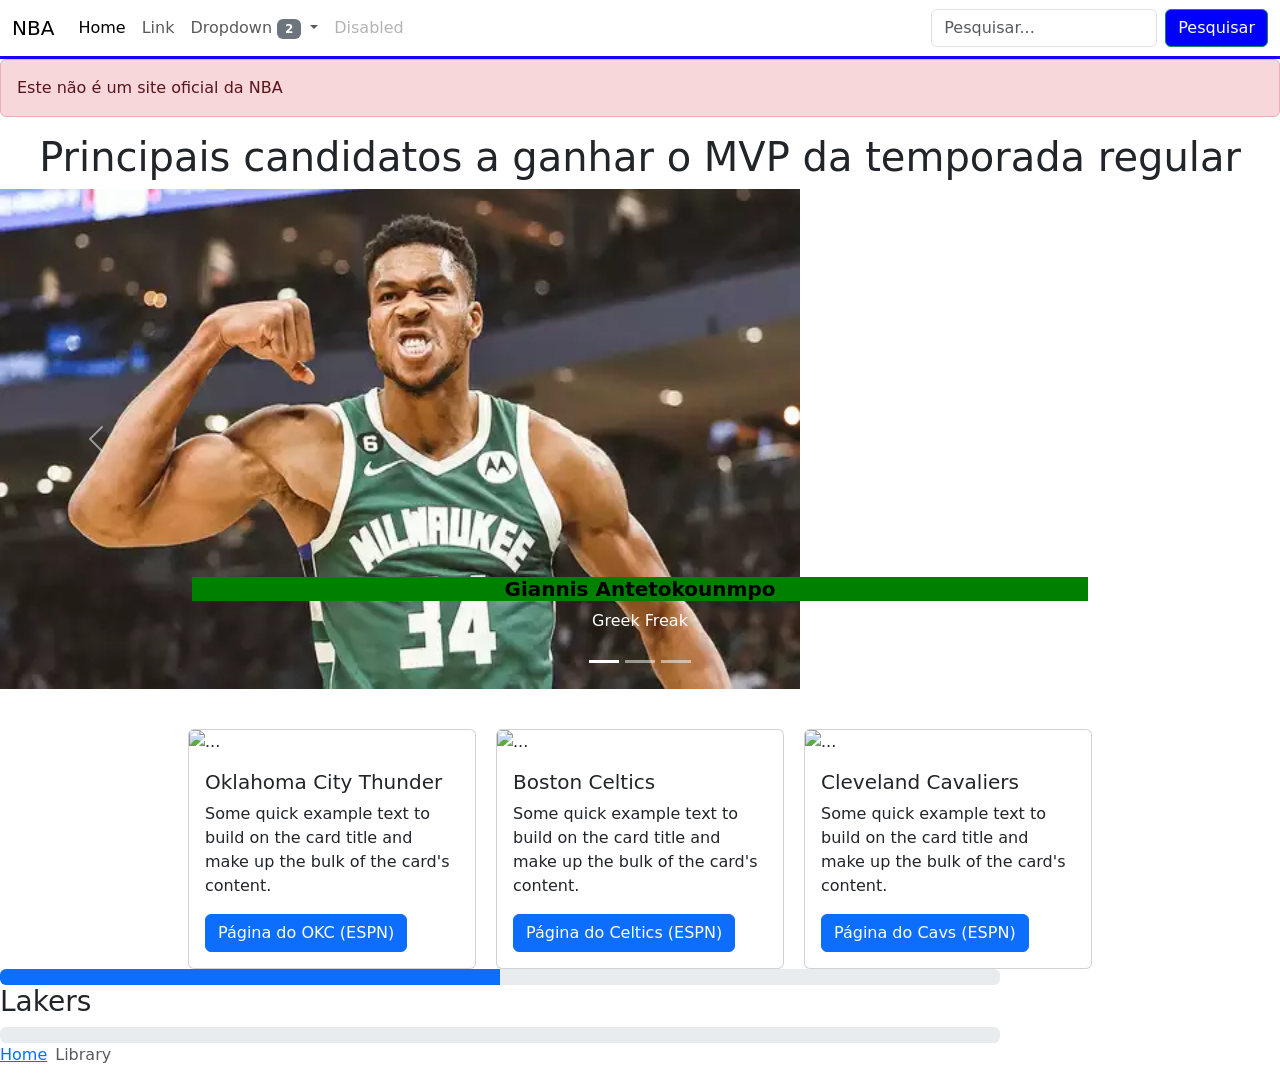
==== index.html @ 47432ae7 "criando arquivos principais e os fazendo a atividade" ====
<!doctype html>
<html lang="en">
  <head>
    <meta charset="utf-8">
    <meta name="viewport" content="width=device-width, initial-scale=1">
    <title>Atividade de Bootstrap e Tailwind</title>
    <link rel="stylesheet" href="css/reset.css">
    <link href="https://cdn.jsdelivr.net/npm/bootstrap@5.3.5/dist/css/bootstrap.min.css" rel="stylesheet" integrity="sha384-SgOJa3DmI69IUzQ2PVdRZhwQ+dy64/BUtbMJw1MZ8t5HZApcHrRKUc4W0kG879m7" crossorigin="anonymous">
    <link rel="stylesheet" href="css/style.css">
</head>
  <body>
    <nav class="navbar navbar-expand-lg bg-body-tertiary navbar-cor">
        <div class="container-fluid container-navbar">
          <a class="navbar-brand" href="#">NBA</a>
          <button class="navbar-toggler" type="button" data-bs-toggle="collapse" data-bs-target="#navbarSupportedContent" aria-controls="navbarSupportedContent" aria-expanded="false" aria-label="Toggle navigation">
            <span class="navbar-toggler-icon"></span>
          </button>
          <div class="collapse navbar-collapse" id="navbarSupportedContent">
            <ul class="navbar-nav me-auto mb-2 mb-lg-0">
              <li class="nav-item">
                <a class="nav-link active" aria-current="page" href="#">Home</a>
              </li>
              <li class="nav-item">
                <a class="nav-link" href="#">Link</a>
              </li>
              <li class="nav-item dropdown">
                <a class="nav-link dropdown-toggle" href="#" role="button" data-bs-toggle="dropdown" aria-expanded="false">
                  Dropdown <span class="badge text-bg-secondary">2</span>
                </a>
                <ul class="dropdown-menu">
                  <li><a class="dropdown-item" href="#">Action</a></li>
                  <li><a class="dropdown-item" href="#">Another action</a></li>
                  <li><hr class="dropdown-divider"></li>
                  <li><a class="dropdown-item" href="#">Something else here</a></li>
                </ul>
              </li>
              <li class="nav-item">
                <a class="nav-link disabled" aria-disabled="true">Disabled</a>
              </li>
            </ul>
            <form class="d-flex" role="search">
              <input class="form-control me-2" type="search" placeholder="Pesquisar..." aria-label="Search">
              <button class="btn btn-outline-success button-navbar-cor" type="submit">Pesquisar</button>
            </form>
          </div>
        </div>
    </nav>

    <div class="alert alert-danger" role="alert">
        Este não é um site oficial da NBA
    </div>

      <h1 class="h1-mvp">Principais candidatos a ganhar o MVP da temporada regular</h1>

      <div id="carouselExampleCaptions" class="carousel slide tamanho-carrossel">
        <div class="carousel-indicators">
          <button type="button" data-bs-target="#carouselExampleCaptions" data-bs-slide-to="0" class="active" aria-current="true" aria-label="Slide 1"></button>
          <button type="button" data-bs-target="#carouselExampleCaptions" data-bs-slide-to="1" aria-label="Slide 2"></button>
          <button type="button" data-bs-target="#carouselExampleCaptions" data-bs-slide-to="2" aria-label="Slide 3"></button>
        </div>
        <div class="carousel-inner">
          <div class="carousel-item active carrossel-img">
            <img src="imgs/giannis.webp" class="d-block w-100 tamanho-img-carrossel" alt="...">
            <div class="carousel-caption d-none d-md-block">
              <h5 class="h5-carrossel">Giannis Antetokounmpo</h5>
              <p>Greek Freak</p>
            </div>
          </div>
          <div class="carousel-item carrossel-img">
            <img src="imgs/jokic.webp" class="d-block w-100 tamanho-img-carrossel" alt="...">
            <div class="carousel-caption d-none d-md-block">
              <h5>Nikola Jokic</h5>
              <p>Some representative placeholder content for the second slide.</p>
            </div>
          </div>
          <div class="carousel-item carrossel-img">
            <img src="imgs/shai.webp" class="d-block w-100 tamanho-img-carrossel" alt="...">
            <div class="carousel-caption d-none d-md-block">
              <h5>Shai Gilgeous-Alexander</h5>
              <p>Some representative placeholder content for the third slide.</p>
            </div>
          </div>
        </div>
        <button class="carousel-control-prev" type="button" data-bs-target="#carouselExampleCaptions" data-bs-slide="prev">
          <span class="carousel-control-prev-icon" aria-hidden="true"></span>
          <span class="visually-hidden">Previous</span>
        </button>
        <button class="carousel-control-next" type="button" data-bs-target="#carouselExampleCaptions" data-bs-slide="next">
          <span class="carousel-control-next-icon" aria-hidden="true"></span>
          <span class="visually-hidden">Next</span>
        </button>
      </div>

      <div class="cards-times">
        <div class="card" style="width: 18rem;">
            <img src="..." class="card-img-top" alt="...">
            <div class="card-body">
              <h5 class="card-title">Oklahoma City Thunder</h5>
              <p class="card-text">Some quick example text to build on the card title and make up the bulk of the card's content.</p>
              <a href="#" class="btn btn-primary">Página do OKC (ESPN)</a>
            </div>
          </div>
          <div class="card" style="width: 18rem;">
            <img src="..." class="card-img-top" alt="...">
            <div class="card-body">
              <h5 class="card-title">Boston Celtics</h5>
              <p class="card-text">Some quick example text to build on the card title and make up the bulk of the card's content.</p>
              <a href="#" class="btn btn-primary">Página do Celtics (ESPN)</a>
            </div>
          </div>
          <div class="card" style="width: 18rem;">
            <img src="..." class="card-img-top" alt="...">
            <div class="card-body">
              <h5 class="card-title">Cleveland Cavaliers</h5>
              <p class="card-text">Some quick example text to build on the card title and make up the bulk of the card's content.</p>
              <a href="#" class="btn btn-primary">Página do Cavs (ESPN)</a>
            </div>
          </div>
      </div>

      <div class="barra-progresso">
        <div class="progress" role="progressbar" aria-label="Basic example" aria-valuenow="0" aria-valuemin="0" aria-valuemax="100">
            <div class="progress-bar" style="width: 50%"></div>
        </div>
        <h3 class="p-barra">Lakers</h3>
        <div class="progress" role="progressbar" aria-label="Basic example" aria-valuenow="0" aria-valuemin="0" aria-valuemax="100">
            <div class="progress-bar" style="width: 0%"></div>
        </div>
      </div>

      <nav style="--bs-breadcrumb-divider: '';" aria-label="breadcrumb">
        <ol class="breadcrumb">
          <li class="breadcrumb-item"><a href="#">Home</a></li>
          <li class="breadcrumb-item active" aria-current="page">Library</li>
        </ol>
      </nav>


    <script src="https://cdn.jsdelivr.net/npm/bootstrap@5.3.5/dist/js/bootstrap.bundle.min.js" integrity="sha384-k6d4wzSIapyDyv1kpU366/PK5hCdSbCRGRCMv+eplOQJWyd1fbcAu9OCUj5zNLiq" crossorigin="anonymous"></script>
  </body>
</html>
---- css/style.css ----
.body {
    background-color: rgb(233, 233, 233) !important;
}
.navbar-cor {
    background-color: white !important;
    border-bottom: solid rgb(30, 0, 255) 3px;
}

.button-navbar-cor {
    background-color: blue;
    color: white;
}

.tamanho-carrossel {
    justify-self: center;
}

.tamanho-img-carrossel {
    height: 500px;
    width: 800px !important;
}

.h5-carrossel {
    color: black;
    font-weight: bold;
    background-color: green;    
}

.h1-mvp {
    text-align: center;
}

.cards-times {
    display: flex;
    gap: 20px;
    justify-content: center;
    padding-top: 40px;
}

.barra-progresso {
    width: 1000px;
    justify-self: center;
}
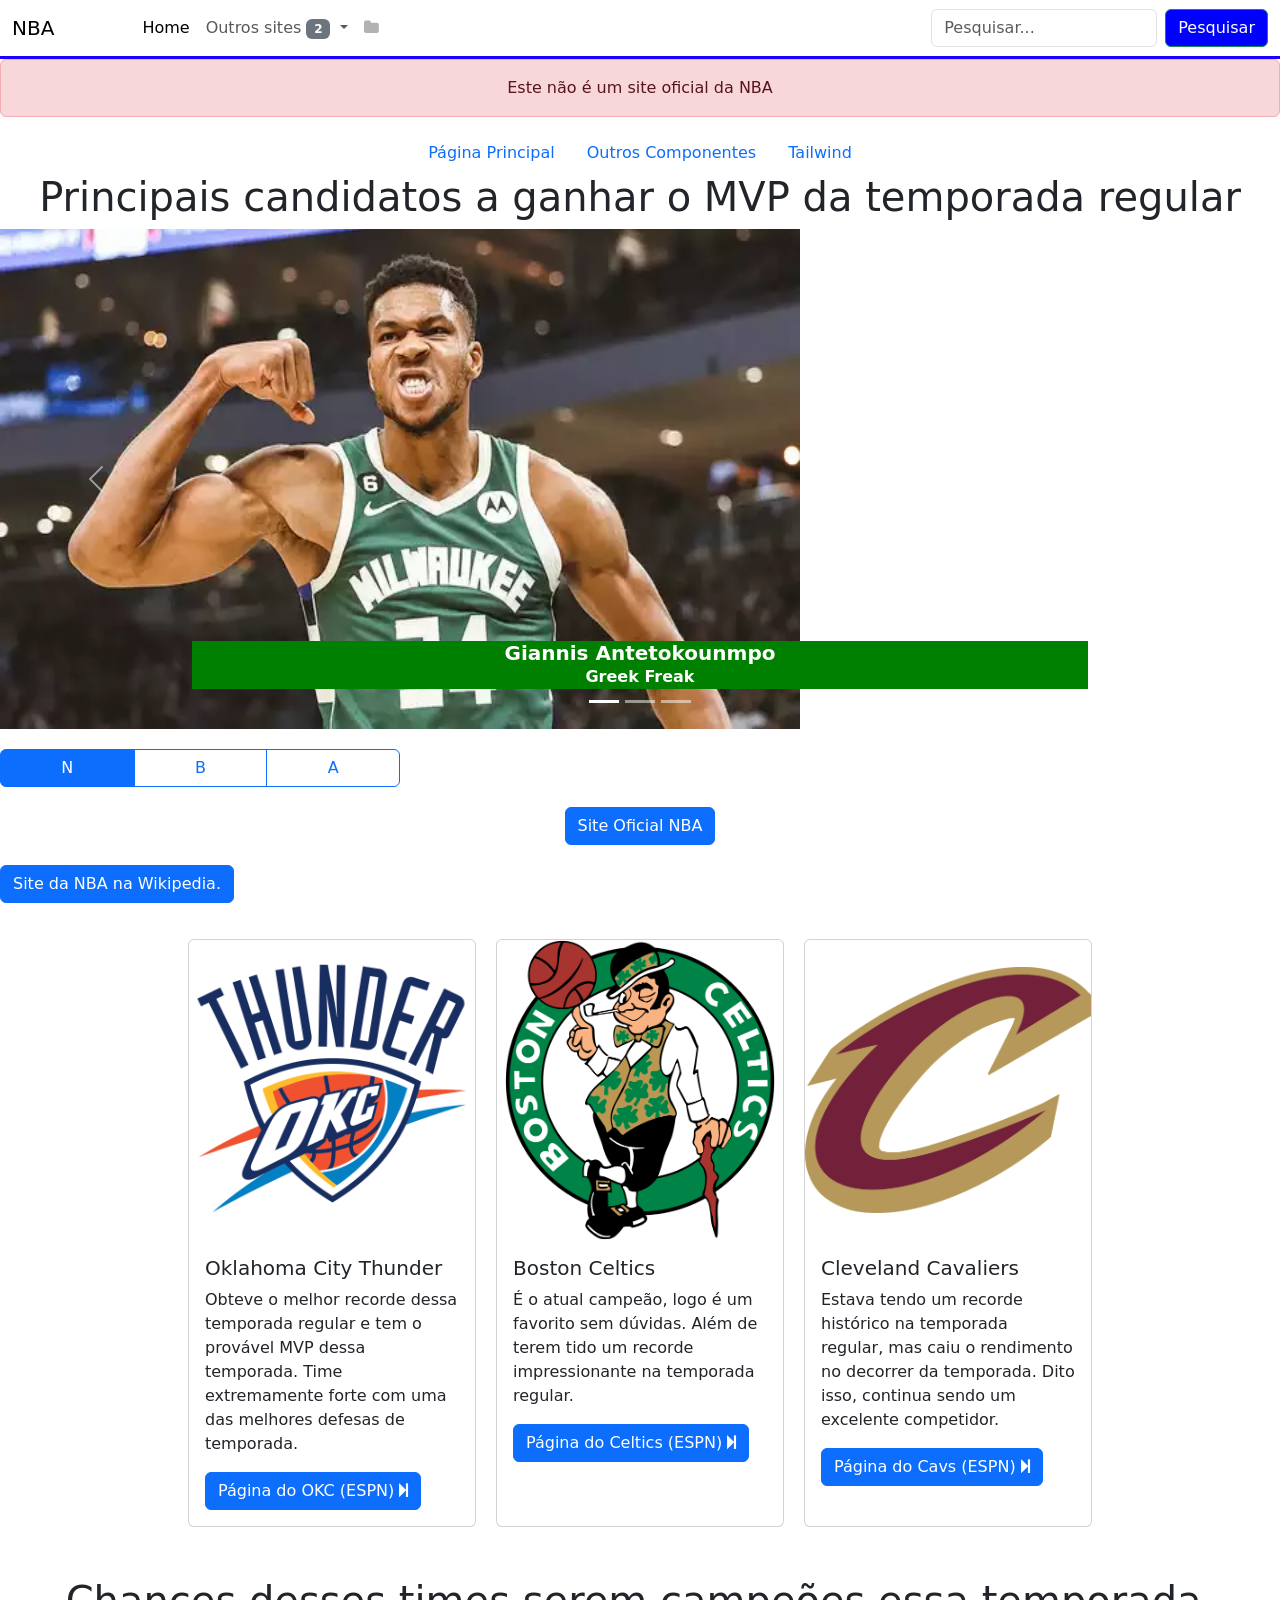
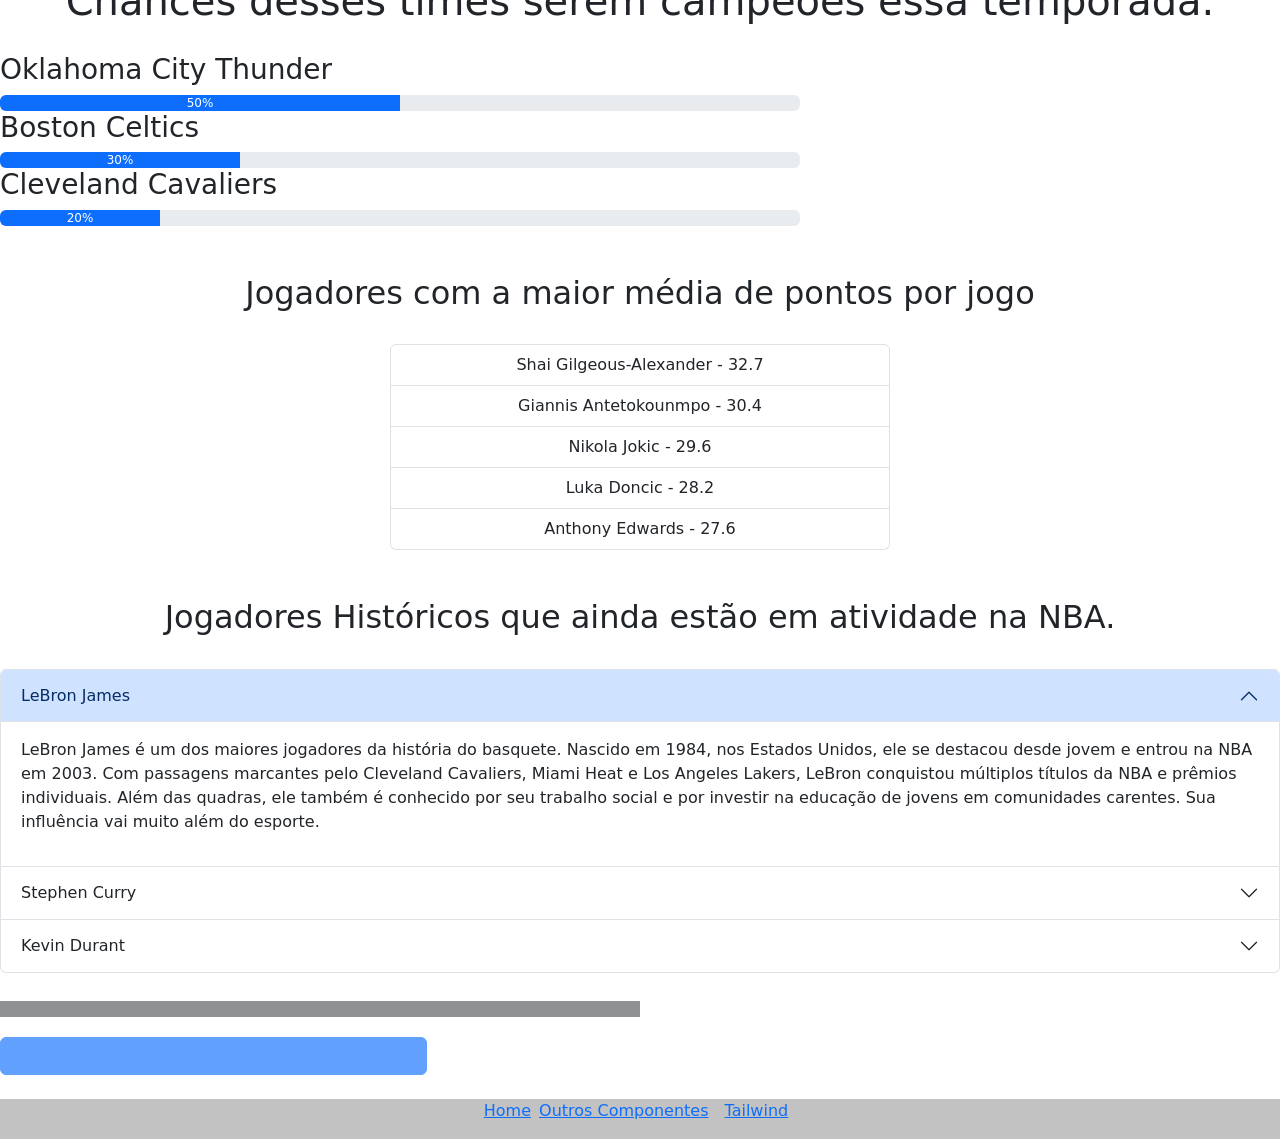
==== commit 25c9ba3a: "Atividade Finalizada" ====
--- a/index.html
+++ b/index.html
@@ -6,12 +6,18 @@
     <title>Atividade de Bootstrap e Tailwind</title>
     <link rel="stylesheet" href="css/reset.css">
     <link href="https://cdn.jsdelivr.net/npm/bootstrap@5.3.5/dist/css/bootstrap.min.css" rel="stylesheet" integrity="sha384-SgOJa3DmI69IUzQ2PVdRZhwQ+dy64/BUtbMJw1MZ8t5HZApcHrRKUc4W0kG879m7" crossorigin="anonymous">
+    <link href="https://cdn.jsdelivr.net/npm/font-awesome@4.7.0/css/font-awesome.min.css" rel="stylesheet">
     <link rel="stylesheet" href="css/style.css">
 </head>
   <body>
     <nav class="navbar navbar-expand-lg bg-body-tertiary navbar-cor">
         <div class="container-fluid container-navbar">
-          <a class="navbar-brand" href="#">NBA</a>
+          <a class="navbar-brand" href="#">NBA</a> <div class="spinner-grow text-primary" role="status">
+            <span class="visually-hidden">Loading...</span>
+          </div>
+          <div class="spinner-grow text-danger" role="status">
+            <span class="visually-hidden">Loading...</span>
+          </div>
           <button class="navbar-toggler" type="button" data-bs-toggle="collapse" data-bs-target="#navbarSupportedContent" aria-controls="navbarSupportedContent" aria-expanded="false" aria-label="Toggle navigation">
             <span class="navbar-toggler-icon"></span>
           </button>
@@ -20,22 +26,17 @@
               <li class="nav-item">
                 <a class="nav-link active" aria-current="page" href="#">Home</a>
               </li>
-              <li class="nav-item">
-                <a class="nav-link" href="#">Link</a>
-              </li>
               <li class="nav-item dropdown">
                 <a class="nav-link dropdown-toggle" href="#" role="button" data-bs-toggle="dropdown" aria-expanded="false">
-                  Dropdown <span class="badge text-bg-secondary">2</span>
+                  Outros sites <span class="badge text-bg-secondary">2</span>
                 </a>
                 <ul class="dropdown-menu">
-                  <li><a class="dropdown-item" href="#">Action</a></li>
-                  <li><a class="dropdown-item" href="#">Another action</a></li>
-                  <li><hr class="dropdown-divider"></li>
-                  <li><a class="dropdown-item" href="#">Something else here</a></li>
+                  <li><a class="dropdown-item" href="outros-componentes.html">Outros Componentes</a></li>
+                  <li><a class="dropdown-item" href="tailwind.html">Tailwind</a></li>
                 </ul>
               </li>
               <li class="nav-item">
-                <a class="nav-link disabled" aria-disabled="true">Disabled</a>
+                <a class="nav-link disabled" aria-disabled="true"><i class="fa fa-folder" aria-hidden="true"></i></a>
               </li>
             </ul>
             <form class="d-flex" role="search">
@@ -46,9 +47,21 @@
         </div>
     </nav>
 
-    <div class="alert alert-danger" role="alert">
+    <div class="alert alert-danger h1-mvp" role="alert">
         Este não é um site oficial da NBA
     </div>
+
+    <ul class="nav justify-content-center">
+      <li class="nav-item">
+        <a class="nav-link active" aria-current="page" href="index.html">Página Principal</a>
+      </li>
+      <li class="nav-item">
+        <a class="nav-link" href="outros-componentes.html">Outros Componentes</a>
+      </li>
+      <li class="nav-item">
+        <a class="nav-link" href="tailwind.html">Tailwind</a>
+      </li>
+    </ul>
 
       <h1 class="h1-mvp">Principais candidatos a ganhar o MVP da temporada regular</h1>
 
@@ -62,22 +75,22 @@
           <div class="carousel-item active carrossel-img">
             <img src="imgs/giannis.webp" class="d-block w-100 tamanho-img-carrossel" alt="...">
             <div class="carousel-caption d-none d-md-block">
-              <h5 class="h5-carrossel">Giannis Antetokounmpo</h5>
-              <p>Greek Freak</p>
+              <h5 class="h5-carrossel-giannis">Giannis Antetokounmpo</h5>
+              <p class="h5-carrossel-giannis">Greek Freak</p>
             </div>
           </div>
           <div class="carousel-item carrossel-img">
             <img src="imgs/jokic.webp" class="d-block w-100 tamanho-img-carrossel" alt="...">
             <div class="carousel-caption d-none d-md-block">
-              <h5>Nikola Jokic</h5>
-              <p>Some representative placeholder content for the second slide.</p>
+              <h5 class="h5-carrossel-jokic">Nikola Jokic</h5>
+              <p class="h5-carrossel-jokic">The Joker</p>
             </div>
           </div>
           <div class="carousel-item carrossel-img">
             <img src="imgs/shai.webp" class="d-block w-100 tamanho-img-carrossel" alt="...">
             <div class="carousel-caption d-none d-md-block">
-              <h5>Shai Gilgeous-Alexander</h5>
-              <p>Some representative placeholder content for the third slide.</p>
+              <h5 class="h5-carrossel-sga">Shai Gilgeous-Alexander</h5>
+              <p class="h5-carrossel-sga">SGA</p>
             </div>
           </div>
         </div>
@@ -91,51 +104,174 @@
         </button>
       </div>
 
+      <div class="btn-group div-btn-grupo-nba" role="group" aria-label="Basic radio toggle button group">
+        <input type="radio" class="btn-check" name="btnradio" id="btnradio1" autocomplete="off" checked>
+        <label class="btn btn-outline-primary" for="btnradio1">N</label>
+      
+        <input type="radio" class="btn-check" name="btnradio" id="btnradio2" autocomplete="off">
+        <label class="btn btn-outline-primary" for="btnradio2">B</label>
+      
+        <input type="radio" class="btn-check" name="btnradio" id="btnradio3" autocomplete="off">
+        <label class="btn btn-outline-primary" for="btnradio3">A</label>
+      </div>
+
+      <div class="btn-NBA-div">
+        <button type="button" class="btn btn-primary btn-NBA" data-bs-toggle="modal" data-bs-target="#exampleModal">
+          Site Oficial NBA        
+        </button>
+
+      </div>
+      
+      <!-- Modal -->
+      <div class="modal fade" id="exampleModal" tabindex="-1" aria-labelledby="exampleModalLabel" aria-hidden="true">
+        <div class="modal-dialog">
+          <div class="modal-content">
+            <div class="modal-header">
+              <h1 class="modal-title fs-5" id="exampleModalLabel">NBA</h1>
+              <button type="button" class="btn-close" data-bs-dismiss="modal" aria-label="Close"></button>
+            </div>
+            <div class="modal-body">
+              Site Oficial da NBA!
+            </div>
+            <div class="modal-footer">
+              <button type="button" class="btn btn-secondary" data-bs-dismiss="modal">Fechar</button>
+              <button type="button" class="btn btn-primary btn-link-site"><a href="https://www.nba.com/" class="link-NBA">Ir para o site do NBA</a></button>
+            </div>
+          </div>
+        </div>
+      </div>
+
+      <div class="collapse-site-nba">
+        <p>
+          <button class="btn btn-primary" type="button" data-bs-toggle="collapse" data-bs-target="#collapseWidthExample" aria-expanded="false" aria-controls="collapseWidthExample">
+            Site da NBA na Wikipedia.
+          </button>
+        </p>
+        
+          <div class="collapse collapse-horizontal" id="collapseWidthExample">
+            <div class="card card-body" style="width: 300px;">
+              <p class="texto-collapse">Site da Wikipedia sobre a NBA.</p> <button type="button" class="btn btn-primary btn-link-site"><a href="https://pt.wikipedia.org/wiki/National_Basketball_Association" class="link-NBA">Ir para o site</a></button>
+            </div>
+          </div>  
+      </div>
+
       <div class="cards-times">
         <div class="card" style="width: 18rem;">
-            <img src="..." class="card-img-top" alt="...">
+            <img src="imgs/Oklahoma_City_Thunder.svg.png" class="card-img-top img-card" alt="...">
             <div class="card-body">
               <h5 class="card-title">Oklahoma City Thunder</h5>
-              <p class="card-text">Some quick example text to build on the card title and make up the bulk of the card's content.</p>
-              <a href="#" class="btn btn-primary">Página do OKC (ESPN)</a>
+              <p class="card-text">Obteve o melhor recorde dessa temporada regular e tem o provável MVP dessa temporada. Time extremamente forte com uma das melhores defesas de temporada.</p>
+              <a href="https://www.espn.com.br/nba/time/_/nome/okc/oklahoma-city-thunder" class="btn btn-primary">Página do OKC (ESPN) <i class="fa fa-step-forward" aria-hidden="true"></i></a>
             </div>
           </div>
           <div class="card" style="width: 18rem;">
-            <img src="..." class="card-img-top" alt="...">
+            <img src="imgs/Boston_Celtics.svg.png" class="card-img-top img-card" alt="...">
             <div class="card-body">
               <h5 class="card-title">Boston Celtics</h5>
-              <p class="card-text">Some quick example text to build on the card title and make up the bulk of the card's content.</p>
-              <a href="#" class="btn btn-primary">Página do Celtics (ESPN)</a>
+              <p class="card-text">É o atual campeão, logo é um favorito sem dúvidas. Além de terem tido um recorde impressionante na temporada regular.</p>
+              <a href="https://www.espn.com.br/nba/time/_/nome/bos/boston-celtics" class="btn btn-primary">Página do Celtics (ESPN) <i class="fa fa-step-forward" aria-hidden="true"></i></a>
             </div>
           </div>
           <div class="card" style="width: 18rem;">
-            <img src="..." class="card-img-top" alt="...">
+            <img src="imgs/Cleveland_Cavaliers_logo.svg.png" class="card-img-top img-card" alt="...">
             <div class="card-body">
               <h5 class="card-title">Cleveland Cavaliers</h5>
-              <p class="card-text">Some quick example text to build on the card title and make up the bulk of the card's content.</p>
-              <a href="#" class="btn btn-primary">Página do Cavs (ESPN)</a>
-            </div>
-          </div>
-      </div>
+              <p class="card-text">Estava tendo um recorde histórico na temporada regular, mas caiu o rendimento no decorrer da temporada. Dito isso, continua sendo um excelente competidor.</p>
+              <a href="https://www.espn.com.br/nba/time/_/nome/cle/cleveland-cavaliers" class="btn btn-primary">Página do Cavs (ESPN) <i class="fa fa-step-forward" aria-hidden="true"></i></a>
+            </div>
+          </div>
+      </div>
+
+      <h1 class="h1-times">Chances desses times serem campeões essa temporada.</h1>
 
       <div class="barra-progresso">
+        <h3 class="p-barra">Oklahoma City Thunder</h3>
         <div class="progress" role="progressbar" aria-label="Basic example" aria-valuenow="0" aria-valuemin="0" aria-valuemax="100">
-            <div class="progress-bar" style="width: 50%"></div>
-        </div>
-        <h3 class="p-barra">Lakers</h3>
+            <div class="progress-bar" style="width: 50%">50%</div>
+        </div>
+        <h3 class="p-barra">Boston Celtics</h3>
         <div class="progress" role="progressbar" aria-label="Basic example" aria-valuenow="0" aria-valuemin="0" aria-valuemax="100">
-            <div class="progress-bar" style="width: 0%"></div>
-        </div>
-      </div>
+            <div class="progress-bar" style="width: 30%">30%</div>
+        </div>
+        <h3 class="p-barra">Cleveland Cavaliers</h3>
+        <div class="progress" role="progressbar" aria-label="Basic example" aria-valuenow="0" aria-valuemin="0" aria-valuemax="100">
+            <div class="progress-bar" style="width: 20%">20%</div>
+        </div>
+      </div><br><br>
+
+      <h2 class="h1-mvp">Jogadores com a maior média de pontos por jogo</h2><br>
+      <ul class="list-group">
+        <li class="list-group-item lista-pontos-item">Shai Gilgeous-Alexander - 32.7</li>
+        <li class="list-group-item lista-pontos-item">Giannis Antetokounmpo - 30.4</li>
+        <li class="list-group-item lista-pontos-item">Nikola Jokic - 29.6</li>
+        <li class="list-group-item lista-pontos-item">Luka Doncic - 28.2</li>
+        <li class="list-group-item lista-pontos-item">Anthony Edwards - 27.6</li>
+      </ul>
+      <br>
+      <br>
+
+      <h2 class="h1-mvp">Jogadores Históricos que ainda estão em atividade na NBA.</h2><br>
+      <div class="accordion accordion-posicao" id="accordionExample">
+        <div class="accordion-item">
+          <h2 class="accordion-header">
+            <button class="accordion-button" type="button" data-bs-toggle="collapse" data-bs-target="#collapseOne" aria-expanded="true" aria-controls="collapseOne">
+              LeBron James
+            </button>
+          </h2>
+          <div id="collapseOne" class="accordion-collapse collapse show" data-bs-parent="#accordionExample">
+            <div class="accordion-body">
+              <p>LeBron James é um dos maiores jogadores da história do basquete. Nascido em 1984, nos Estados Unidos, ele se destacou desde jovem e entrou na NBA em 2003. Com passagens marcantes pelo Cleveland Cavaliers, Miami Heat e Los Angeles Lakers, LeBron conquistou múltiplos títulos da NBA e prêmios individuais. Além das quadras, ele também é conhecido por seu trabalho social e por investir na educação de jovens em comunidades carentes. Sua influência vai muito além do esporte.</p>
+            </div>
+          </div>
+        </div>
+        <div class="accordion-item">
+          <h2 class="accordion-header">
+            <button class="accordion-button collapsed" type="button" data-bs-toggle="collapse" data-bs-target="#collapseTwo" aria-expanded="false" aria-controls="collapseTwo">
+              Stephen Curry
+            </button>
+          </h2>
+          <div id="collapseTwo" class="accordion-collapse collapse" data-bs-parent="#accordionExample">
+            <div class="accordion-body">
+              <p>Stephen Curry é um dos jogadores mais influentes e revolucionários da história do basquete. Nascido em 1988, nos Estados Unidos, ele ganhou destaque por transformar o jeito como o jogo é jogado, principalmente com seus arremessos de três pontos precisos e rápidos. Entrou na NBA em 2009, jogando pelo Golden State Warriors, equipe com a qual conquistou diversos títulos e foi eleito MVP da liga mais de uma vez.
+
+                Curry é conhecido não apenas pelo talento, mas também pela humildade e dedicação. Apesar de não ter começado a carreira com grande destaque, ele superou expectativas e se tornou referência mundial no esporte. Fora das quadras, também é ativo em causas sociais e projetos educacionais.</p>
+            </div>
+          </div>
+        </div>
+        <div class="accordion-item">
+          <h2 class="accordion-header">
+            <button class="accordion-button collapsed" type="button" data-bs-toggle="collapse" data-bs-target="#collapseThree" aria-expanded="false" aria-controls="collapseThree">
+              Kevin Durant
+            </button>
+          </h2>
+          <div id="collapseThree" class="accordion-collapse collapse" data-bs-parent="#accordionExample">
+            <div class="accordion-body">
+              <p>Kevin Durant é um dos maiores talentos ofensivos da história da NBA. Nascido em 1988, nos Estados Unidos, ele se destacou ainda jovem no basquete universitário e foi a segunda escolha do draft de 2007. Desde então, teve passagens marcantes por times como Oklahoma City Thunder, Golden State Warriors, Brooklyn Nets e Phoenix Suns.
+
+                Durant é conhecido por sua altura (2,08 m) combinada com habilidade, velocidade e precisão nos arremessos — algo raro para um jogador da sua posição. Com os Warriors, conquistou dois títulos da NBA e foi MVP das finais em ambas as ocasiões. Além disso, já foi MVP da temporada regular e é constantemente lembrado como um dos maiores pontuadores da liga.
+                
+                Fora das quadras, Durant também se envolve em projetos sociais e empresariais, sempre com uma postura mais reservada e focada.</p>
+            </div>
+          </div>
+        </div>
+      </div>
+
+      
+      <br>
+      <p aria-hidden="true">
+        <span class="placeholder col-6"></span>
+      </p>
+      
+      <a class="btn btn-primary disabled placeholder col-4" aria-disabled="true"></a><br>
+      <br>
 
       <nav style="--bs-breadcrumb-divider: '';" aria-label="breadcrumb">
-        <ol class="breadcrumb">
-          <li class="breadcrumb-item"><a href="#">Home</a></li>
-          <li class="breadcrumb-item active" aria-current="page">Library</li>
+        <ol class="breadcrumb breadcrumb-cor">
+          <li class="breadcrumb-item"><a href="index.html">Home</a></li>
+          <li class="breadcrumb-item"><a href="outros-componentes.html">Outros Componentes</a></li>
+          <li class="breadcrumb-item"><a href="Tailwind">Tailwind</a></li>
         </ol>
       </nav>
-
-
     <script src="https://cdn.jsdelivr.net/npm/bootstrap@5.3.5/dist/js/bootstrap.bundle.min.js" integrity="sha384-k6d4wzSIapyDyv1kpU366/PK5hCdSbCRGRCMv+eplOQJWyd1fbcAu9OCUj5zNLiq" crossorigin="anonymous"></script>
   </body>
 </html>
--- a/css/style.css
+++ b/css/style.css
@@ -1,8 +1,8 @@
 .body {
-    background-color: rgb(233, 233, 233) !important;
+    background-color: rgb(255, 255, 255) !important;
 }
 .navbar-cor {
-    background-color: white !important;
+    background-color: rgb(255, 255, 255) !important;
     border-bottom: solid rgb(30, 0, 255) 3px;
 }
 
@@ -20,10 +20,32 @@
     width: 800px !important;
 }
 
-.h5-carrossel {
-    color: black;
+.h5-carrossel-giannis {
+    color: white;
     font-weight: bold;
-    background-color: green;    
+    background-color: green;
+    text-align: center;
+    padding: 0 !important;
+    margin: 0;    
+}
+
+
+.h5-carrossel-jokic {
+    color: white;
+    font-weight: bold;
+    background-color: rgb(0, 64, 255);
+    text-align: center;
+    padding: 0 !important;    
+    margin: 0;
+}
+
+.h5-carrossel-sga {
+    color: white;
+    font-weight: bold;
+    background-color: rgb(0, 145, 255);
+    text-align: center;
+    padding: 0 !important; 
+    margin: 0;   
 }
 
 .h1-mvp {
@@ -34,10 +56,65 @@
     display: flex;
     gap: 20px;
     justify-content: center;
-    padding-top: 40px;
+    padding-top: 20px;
 }
 
 .barra-progresso {
-    width: 1000px;
+    width: 800px;
     justify-self: center;
+}
+
+.h1-times {
+    padding-top: 50px;
+    text-align: center;
+    padding-bottom: 20px;
+}
+
+.btn-NBA-div {
+    text-align: center;
+    padding-top: 20px;
+}
+
+.link-NBA {
+    text-decoration: none !important;
+    color: white !important;
+}
+
+.div-btn-grupo-nba {
+    padding-top: 20px;
+    display: flex;
+    width: 400px;
+    justify-self: center;
+}
+
+.img-card {
+    object-fit: contain;
+    height: 300px;
+}
+
+.lista-pontos-item {
+    width: 500px;
+    align-self: center;
+    text-align: center;
+}
+
+.breadcrumb {
+    background-color: rgb(194, 194, 194);
+    padding: 0;
+    margin-bottom: 0;
+    height: 40px;
+    display: flex;
+    justify-content: center;
+    
+}
+
+.collapse-site-nba {
+    padding-bottom: 0;
+    justify-self: center;
+    padding-top: 20px;
+}
+
+.texto-collapse {
+    padding-bottom: 5px;   
+    text-align: center; 
 }
